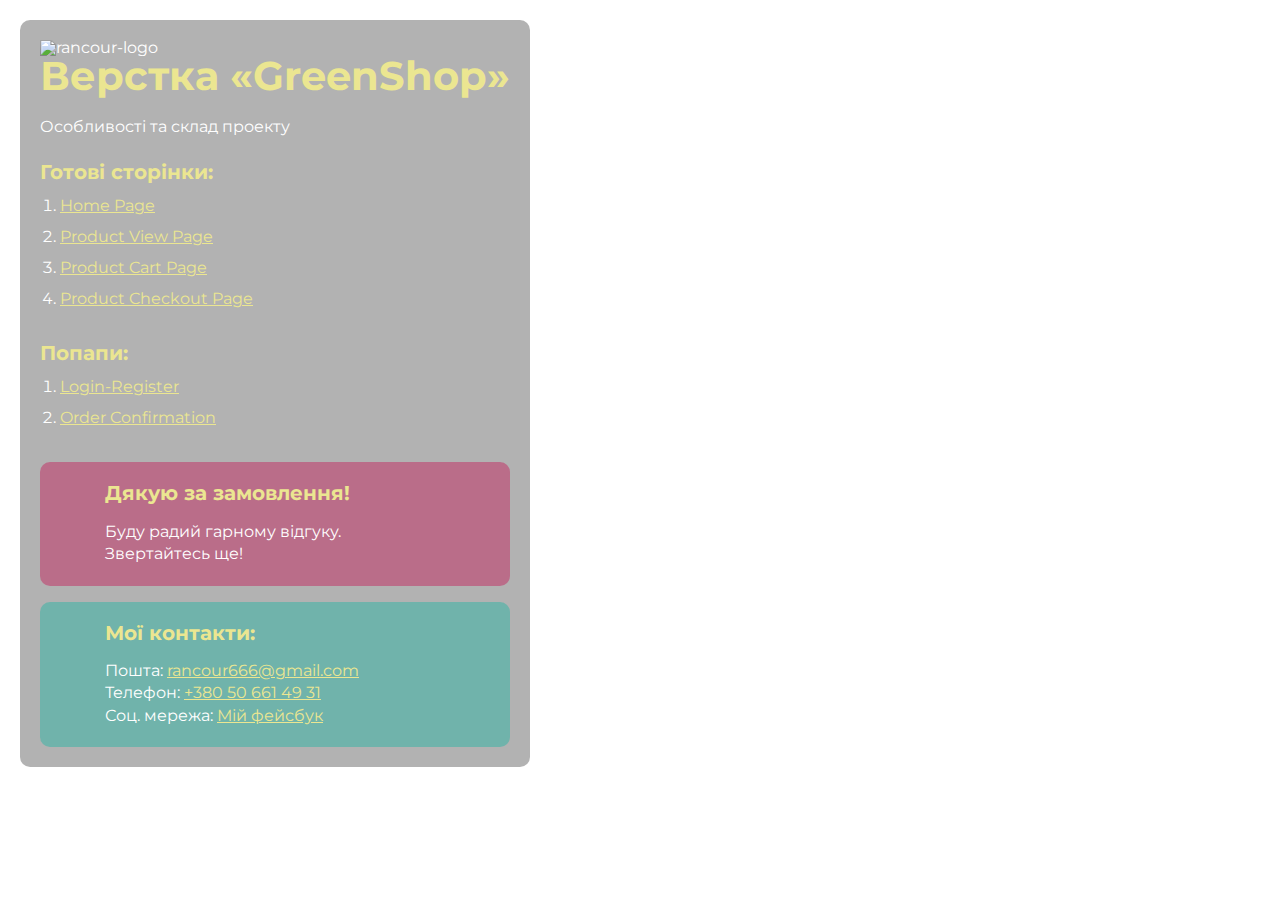
==== index.html @ 850ac3fc "1" ====
<!DOCTYPE html>
<html>

<head>
	<meta charset="UTF-8">
	<meta name="viewport" content="width=device-width, initial-scale=1.0">
	<title>Верстка «GreenShop»</title>
</head>

<body>
	<div class="rootpage">
		<div class="rootpage__logo">
			<img src="img/rancour-logo.svg" alt="rancour-logo">
		</div>
		<h1>Верстка «GreenShop»</h1>
		<div class="rootpage__info">
			Особливості та склад проекту
		</div>
		<h2>Готові сторінки:</h2>
		<ol class="rootpage__list">
			<li><a target="_blank" href="page-home.html">Home Page</a></li>
			<li><a target="_blank" href="page-product-view.html">Product View Page</a></li>
			<li><a target="_blank" href="page-product-cart.html">Product Cart Page</a></li>
			<li><a target="_blank" href="page-product-checkout.html">Product Checkout Page</a></li>
		</ol>
		<h2>Попапи:</h2>
		<ol class="rootpage__list">
			<li><a target="_blank" href="page-home.html#login">Login-Register</a></li>
			<li><a target="_blank" href="page-product-checkout.html#order">Order Confirmation</a></li>
		</ol>
		<div class="rootpage__tnx">
			<h2>Дякую за замовлення!</h2>
			<p>Буду радий гарному відгуку.</p>
			<p>Звертайтесь ще!</p>
		</div>
		<div class="rootpage__contacts">
			<h2>Мої контакти:</h2>
			<p>Пошта: <a href="mailto:rancour666@gmail.com">rancour666@gmail.com</a></p>
			<p>Телефон: <a href="tel:380506614931">+380 50 661 49 31</a></p>
			<p>Соц. мережа: <a href="https://www.facebook.com/profile.php?id=100001459434231">Мій фейсбук</a></p>
		</div>
	</div>
</body>
<style>
	@charset "UTF-8";
	@import url("https://fonts.googleapis.com/css?family=Montserrat:regular,700&display=swap");

	*,
	*::before,
	*::after {
		padding: 0px;
		margin: 0px;
		border: 0px;
		box-sizing: border-box;
	}

	html,
	body {
		height: 100%;
		margin: 0;
		padding: 0;
		min-width: 320px;
		width: 100%;
		color: #fff;
		background: url('img/rus-ship.jpg') center / cover no-repeat fixed;

	}

	body {
		font-family: Montserrat;
		font-size: 100%;
		line-height: 1;
		font-size: 1rem;
	}

	a {
		text-decoration: underline;
		color: #ebe691;
	}

	a:visited {
		text-decoration: underline;
		color: #fb401f;
	}

	a:hover {
		text-decoration: none;
	}

	ul li {
		list-style: none;
	}

	img {
		vertical-align: top;
	}

	.wrapper {
		width: 100%;
		min-height: 100%;
		overflow: hidden;
	}

	.rootpage {
		padding: 20px;
		margin: 20px 0px 0px 20px;
		display: inline-flex;
		flex-direction: column;
		align-items: flex-start;
		background-color: rgba(0, 0, 0, 0.3);
		border-radius: 10px;
	}

	@media (max-width: 425px) {
		.rootpage {
			display: flex;
			margin: 0 auto;
			border-radius: 0px;
		}

	}

	@media (max-width: 767px) {
		.rootpage {
			padding: 30px 15px;
		}
	}

	h1 {
		color: #ebe691;
		font-size: 2.5rem;
		margin: 0px 0px 1.25rem 0px;
	}

	@media (max-width: 767px) {
		h1 {
			font-size: 1.85rem;
			margin: 0px 0px 1.25rem 0px;
		}
	}

	h2 {
		color: #ebe691;
		font-size: 1.25rem;
		margin: 0px 0px 1rem 0px;
	}

	@media (max-width: 767px) {
		h2 {
			font-size: 1.125rem;
			margin: 0px 0px 1rem 0px;
		}
	}

	.rootpage__info {
		line-height: 140%;
		margin: 0px 0px 1.5rem 0px;
	}

	.rootpage__list {
		margin: 0px 0px 2.25rem 1.25rem;
	}

	.rootpage__logo {
		width: 100%;
		height: 100%;
	}

	.rootpage__list li:not(:last-child) {
		margin: 0px 0px 15px 0px;
	}

	.rootpage__contacts,
	.rootpage__tnx {
		border-radius: 10px;
		padding: 20px 65px;
		line-height: 140%;
		width: 100%;
	}

	@media (max-width: 767px) {

		.rootpage__contacts,
		.rootpage__tnx {
			border-radius: 10px;
			padding: 20px;
		}
	}

	.rootpage__contacts {
		background: #32b5a482;

	}

	.rootpage__contacts a {
		color: #ebe691;
	}

	.rootpage__tnx {
		background: #c22d6483;
		margin: 0px 0px 1rem 0px;
	}
</style>

</html>
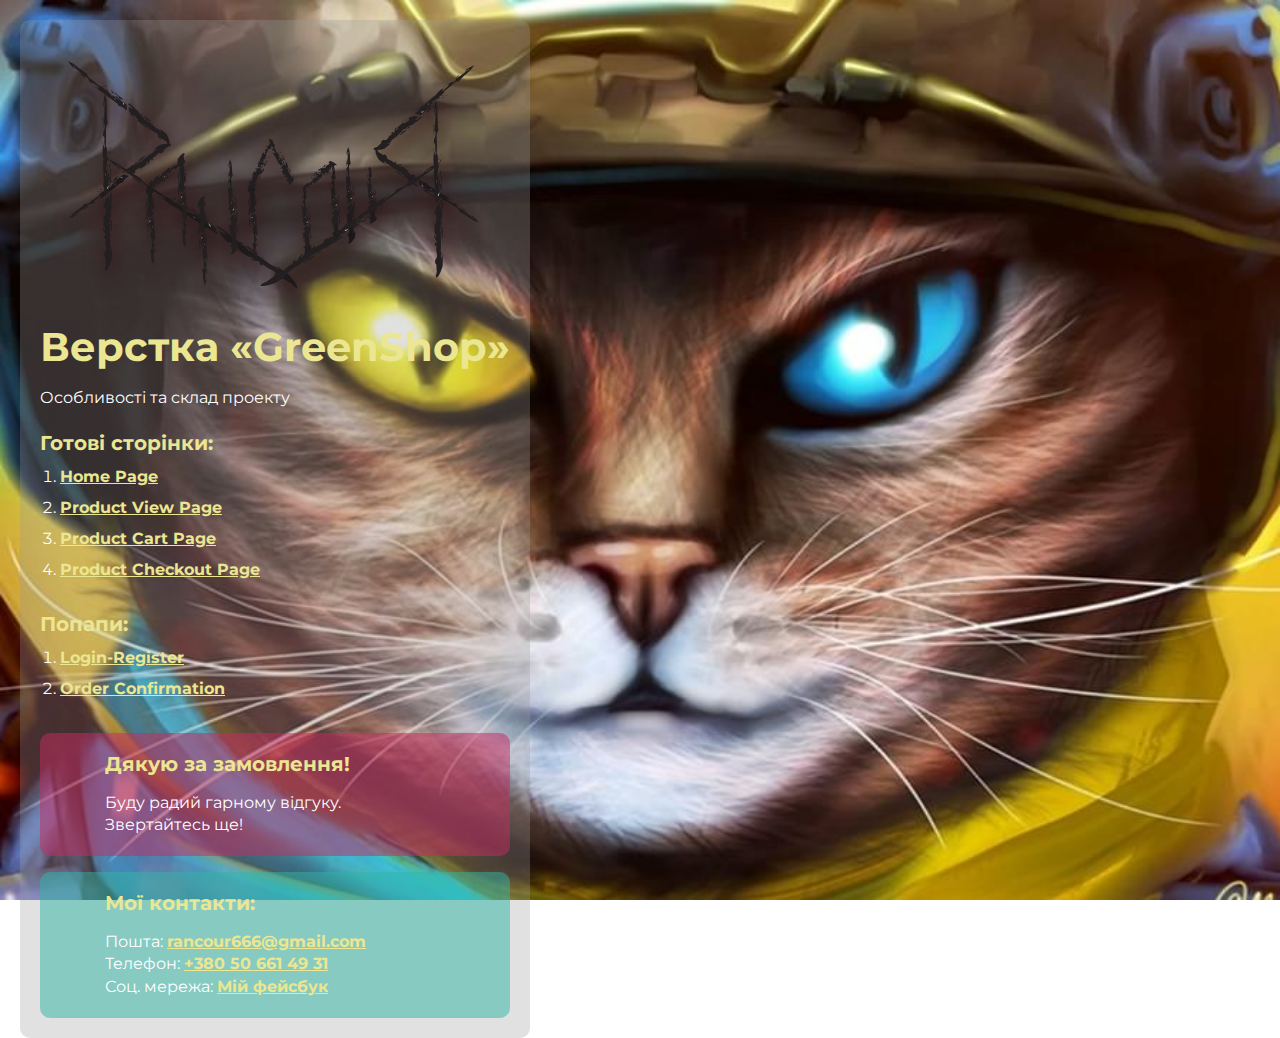
==== commit 62f43a02: "1" ====
--- a/index.html
+++ b/index.html
@@ -62,7 +62,7 @@
 		min-width: 320px;
 		width: 100%;
 		color: #fff;
-		background: url('img/rus-ship.jpg') center / cover no-repeat fixed;
+		background: url('img/ukr-cat.jpg') center / cover no-repeat fixed;
 
 	}
 
@@ -76,11 +76,12 @@
 	a {
 		text-decoration: underline;
 		color: #ebe691;
+		font-weight: 700;
 	}
 
 	a:visited {
 		text-decoration: underline;
-		color: #fb401f;
+		color: #2e23a8;
 	}
 
 	a:hover {
@@ -107,7 +108,7 @@
 		display: inline-flex;
 		flex-direction: column;
 		align-items: flex-start;
-		background-color: rgba(0, 0, 0, 0.3);
+		background-color: rgba(155, 155, 155, 0.3);
 		border-radius: 10px;
 	}
 
